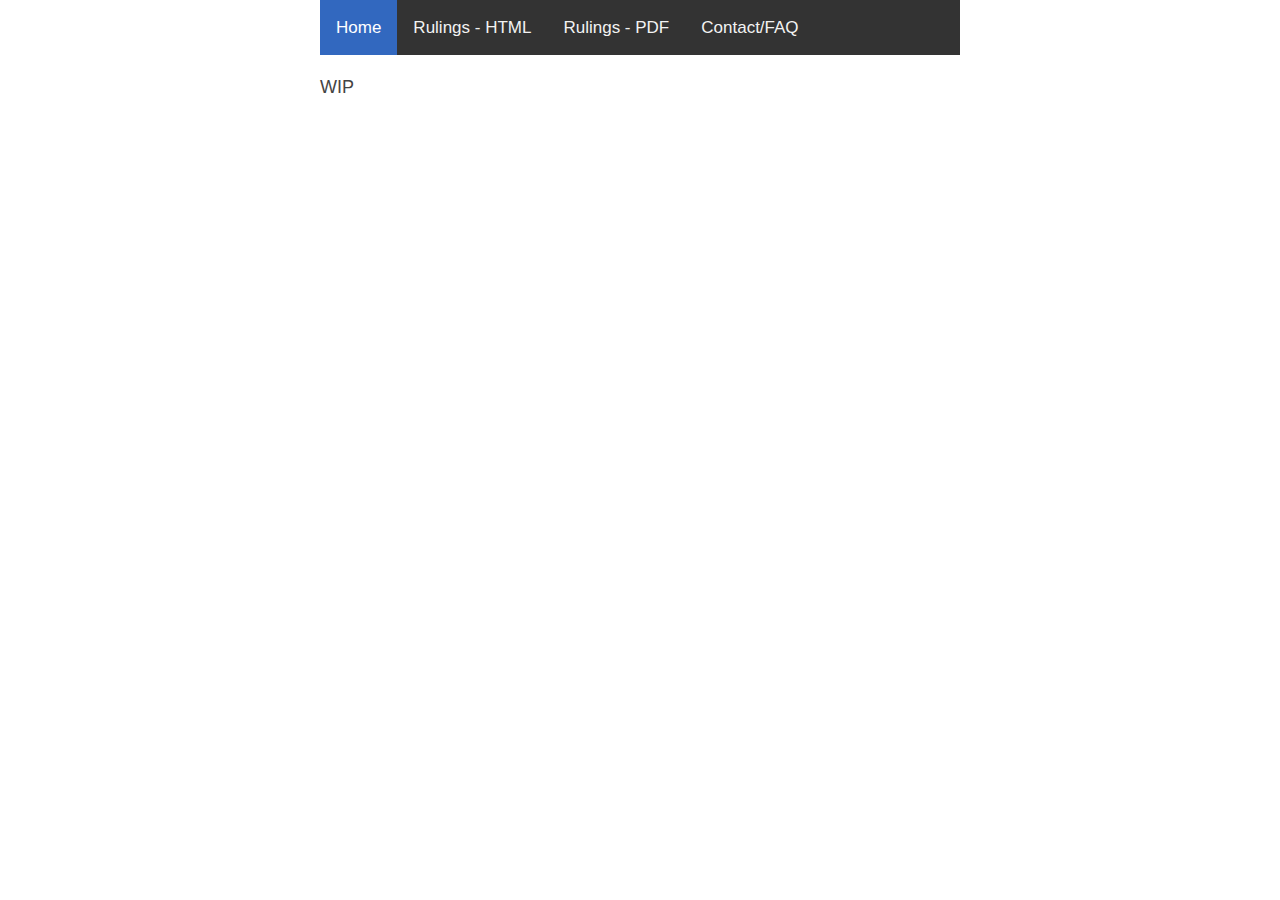
==== contact.html @ ed98aae8 "Goat Format Rulings" ====
<!doctype html>
<html>
    
<head>
<meta charset='UTF-8'><meta name='viewport' content='width=device-width initial-scale=1'>
<link rel="stylesheet" href="main.css">
<title>Contact</title>
</head>

<body>
    
<div class="topnav">
  <a class="active" href="index.html">Home</a>
  <a href="rulings.html">Rulings - HTML</a>
  <a href="rulings.pdf">Rulings - PDF</a>
  <a href="contact.html">Contact/FAQ</a>
</div>

<p>WIP</p>
</body>
</html>
---- main.css ----
body {margin: auto;max-width:50%;line-height:1.6;font-size:18px;color:#444;font-family: "Helvetica Neue", Helvetica, Arial, sans-serif; -webkit-font-smoothing: antialiased;}h1,h2,h3{line-height:1.2}

a{  
         color: #3268bf;  
         }




.topnav {
  overflow: hidden;
  background-color: #333;
   /*position: fixed; Set the navbar to fixed position */
  /*bottom: 0;  Position the navbar at the top of the page */
  /*width: 70%; /* Full width */
}

.topnav a {
  float: left;
  color: #f2f2f2;
  text-align: center;
  padding: 14px 16px;
  text-decoration: none;
  font-size: 17px;
}

.topnav a:hover {
  background-color: #ddd;
  color: black;
}

.topnav a.active {
  background-color: #3268bf;
  color: white;
}



table{
    margin: 0.8em 0;
}
table {
    padding: 0;
    word-break: initial;
}
table tr {
    border: 1px solid #dfe2e5;
    margin: 0;
    padding: 0;
}
table tr:nth-child(2n),
thead {
    background-color: #f8f8f8;
}
table th {
    font-weight: bold;
    border: 1px solid #dfe2e5;
    border-bottom: 0;
    margin: 0;
    padding: 6px 13px;
}
table td {
    border: 1px solid #dfe2e5;
    margin: 0;
    padding: 6px 13px;
}
table th:first-child,
table td:first-child {
    margin-top: 0;
}
table th:last-child,
table td:last-child {
    margin-bottom: 0;
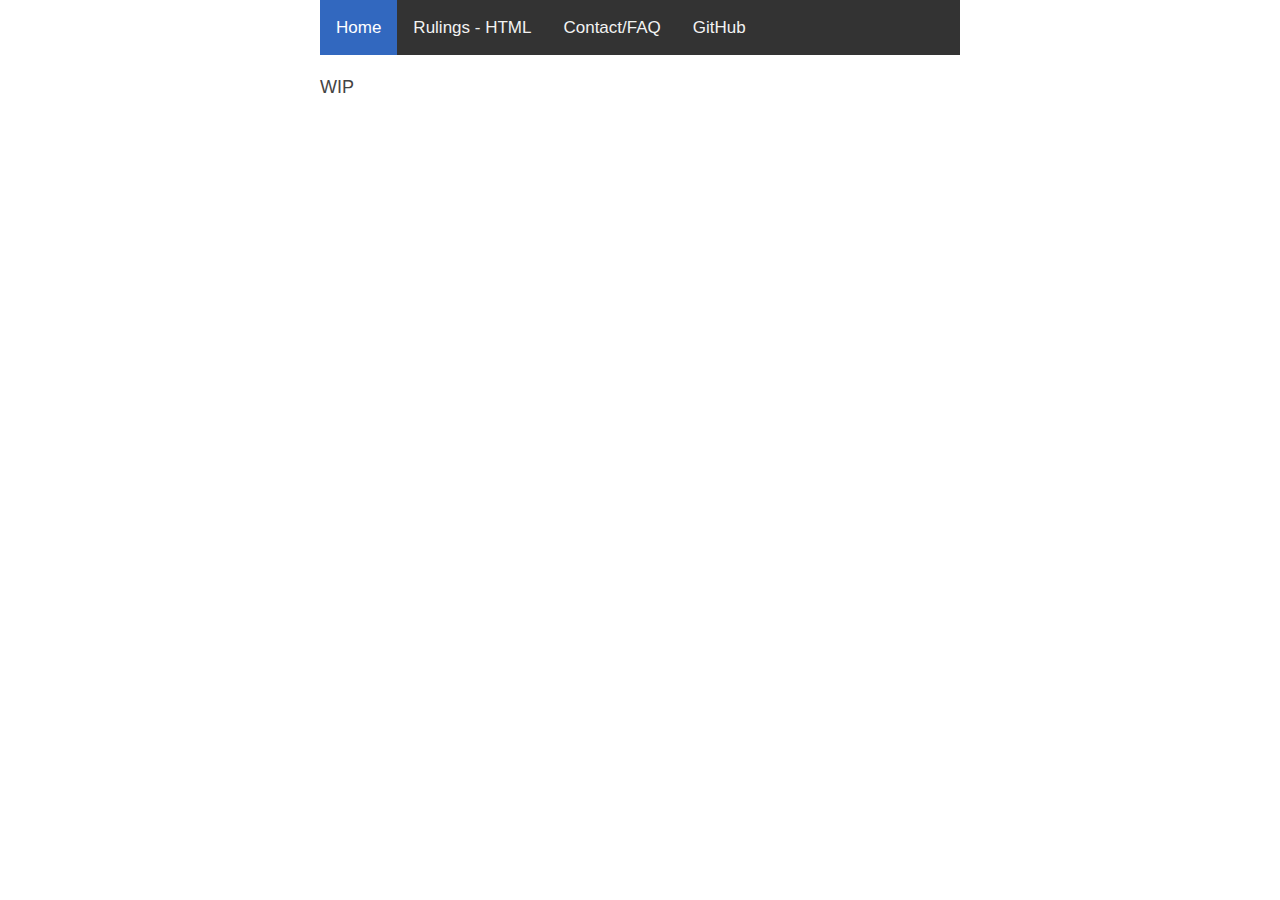
==== commit 3c73f45e: "Nav Bar" ====
--- a/contact.html
+++ b/contact.html
@@ -12,8 +12,8 @@
 <div class="topnav">
   <a class="active" href="index.html">Home</a>
   <a href="rulings.html">Rulings - HTML</a>
-  <a href="rulings.pdf">Rulings - PDF</a>
   <a href="contact.html">Contact/FAQ</a>
+  <a href="https://github.com/TheMTtakeover/goat-rulings" target="_blank">GitHub</a>
 </div>
 
 <p>WIP</p>
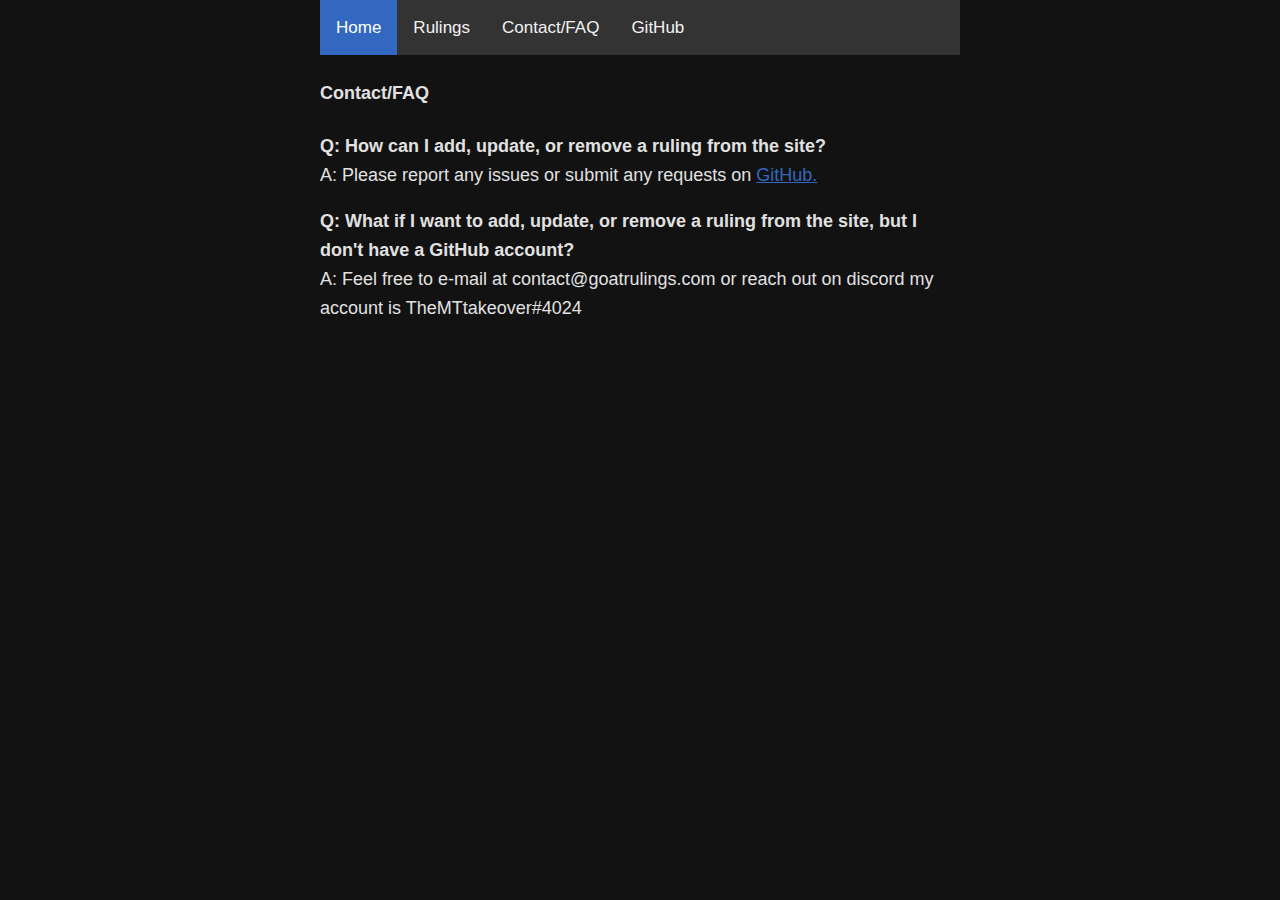
==== commit 5da73c9a: "Nav Bar" ====
--- a/contact.html
+++ b/contact.html
@@ -11,11 +11,15 @@
     
 <div class="topnav">
   <a class="active" href="index.html">Home</a>
-  <a href="rulings.html">Rulings - HTML</a>
+  <a href="rulings.html">Rulings</a>
   <a href="contact.html">Contact/FAQ</a>
   <a href="https://github.com/TheMTtakeover/goat-rulings" target="_blank">GitHub</a>
 </div>
 
-<p>WIP</p>
+<h4>Contact/FAQ</h4>
+<p><b>Q: How can I add, update, or remove a ruling from the site?</b><br>
+A: Please report any issues or submit any requests on <a href="https://github.com/TheMTtakeover/goat-rulings/issues" target="_blank">GitHub.</a></p>
+<p><b>Q: What if I want to add, update, or remove a ruling from the site, but I don't have a GitHub account?</b><br>
+A: Feel free to e-mail at contact@goatrulings.com or reach out on discord my account is TheMTtakeover#4024</p>
 </body>
 </html>--- a/main.css
+++ b/main.css
@@ -1,4 +1,11 @@
-body {margin: auto;max-width:50%;line-height:1.6;font-size:18px;color:#444;font-family: "Helvetica Neue", Helvetica, Arial, sans-serif; -webkit-font-smoothing: antialiased;}h1,h2,h3{line-height:1.2}
+body {margin: auto;max-width:50%;
+line-height:1.6;
+font-size:18px;
+color:#444;
+font-family: "Helvetica Neue", Helvetica, Arial, sans-serif; -webkit-font-smoothing: antialiased;
+color: #E1E1E1;
+background-color: #121212;}h1,h2,h3{line-height:1.2}
+
 
 a{  
          color: #3268bf;  
@@ -50,7 +57,7 @@
 }
 table tr:nth-child(2n),
 thead {
-    background-color: #f8f8f8;
+    background-color: #303030;
 }
 table th {
     font-weight: bold;
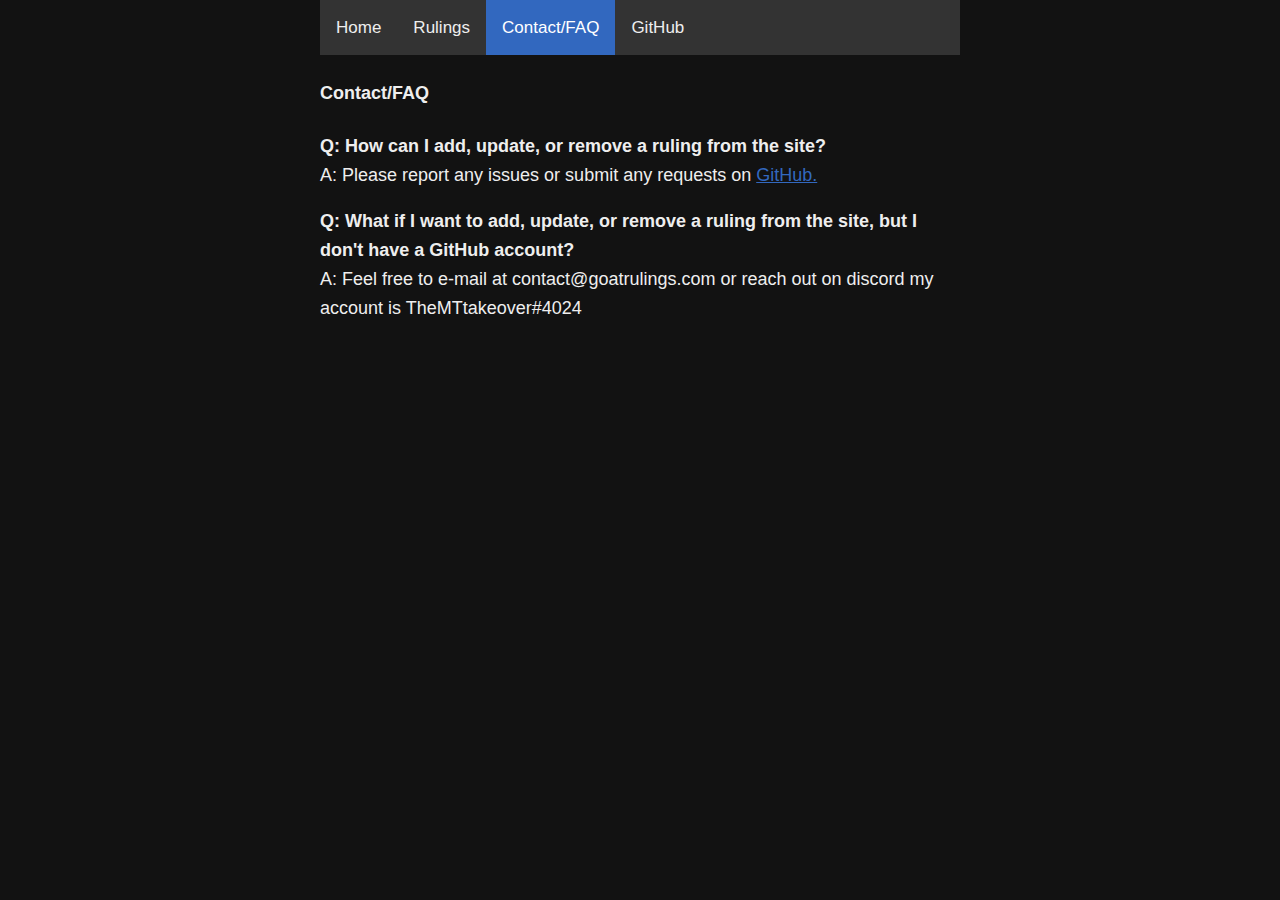
==== commit af0e66e3: "CSS/Formatting Updates" ====
--- a/contact.html
+++ b/contact.html
@@ -10,9 +10,9 @@
 <body>
     
 <div class="topnav">
-  <a class="active" href="index.html">Home</a>
+  <a href="index.html">Home</a>
   <a href="rulings.html">Rulings</a>
-  <a href="contact.html">Contact/FAQ</a>
+  <a class="active"  href="contact.html">Contact/FAQ</a>
   <a href="https://github.com/TheMTtakeover/goat-rulings" target="_blank">GitHub</a>
 </div>
 
--- a/main.css
+++ b/main.css
@@ -1,19 +1,15 @@
 body {margin: auto;max-width:50%;
 line-height:1.6;
 font-size:18px;
-color:#444;
 font-family: "Helvetica Neue", Helvetica, Arial, sans-serif; -webkit-font-smoothing: antialiased;
-color: #E1E1E1;
-background-color: #121212;}h1,h2,h3{line-height:1.2}
+color: #EEE;
+background-color: #121212;}
+h1,h2,h3{line-height:1.2}
 
 
-a{  
-         color: #3268bf;  
-         }
+a{color: #3268bf;}
 
-
-
-
+/* css for top nav */
 .topnav {
   overflow: hidden;
   background-color: #333;
@@ -24,7 +20,7 @@
 
 .topnav a {
   float: left;
-  color: #f2f2f2;
+  color: #EEE;
   text-align: center;
   padding: 14px 16px;
   text-decoration: none;
@@ -32,8 +28,8 @@
 }
 
 .topnav a:hover {
-  background-color: #ddd;
-  color: black;
+  background-color: #777;
+  color: #EEE;
 }
 
 .topnav a.active {
@@ -41,8 +37,7 @@
   color: white;
 }
 
-
-
+/*css for table */
 table{
     margin: 0.8em 0;
 }
@@ -77,4 +72,34 @@
 }
 table th:last-child,
 table td:last-child {
-    margin-bottom: 0;+margin-bottom: 0;}
+
+ul {
+   list-style: disc;
+}
+
+/* css for collapsible butons */
+.collapsible {
+  background-color: #777;
+  color: white;
+  cursor: pointer;
+  padding: 1.1rem;
+  width: 100%;
+  border: none;
+  text-align: left;
+  outline: none;
+  font-size: 17px;
+}
+
+.active, .collapsible:hover {
+  background-color: #3268bf;
+}
+
+.content {
+  padding: 0 18px;
+  max-height: 0;
+  overflow: hidden;
+  transition: max-height 0.2s ease-out;
+  background-color: #333;
+  color: #EEE;
+}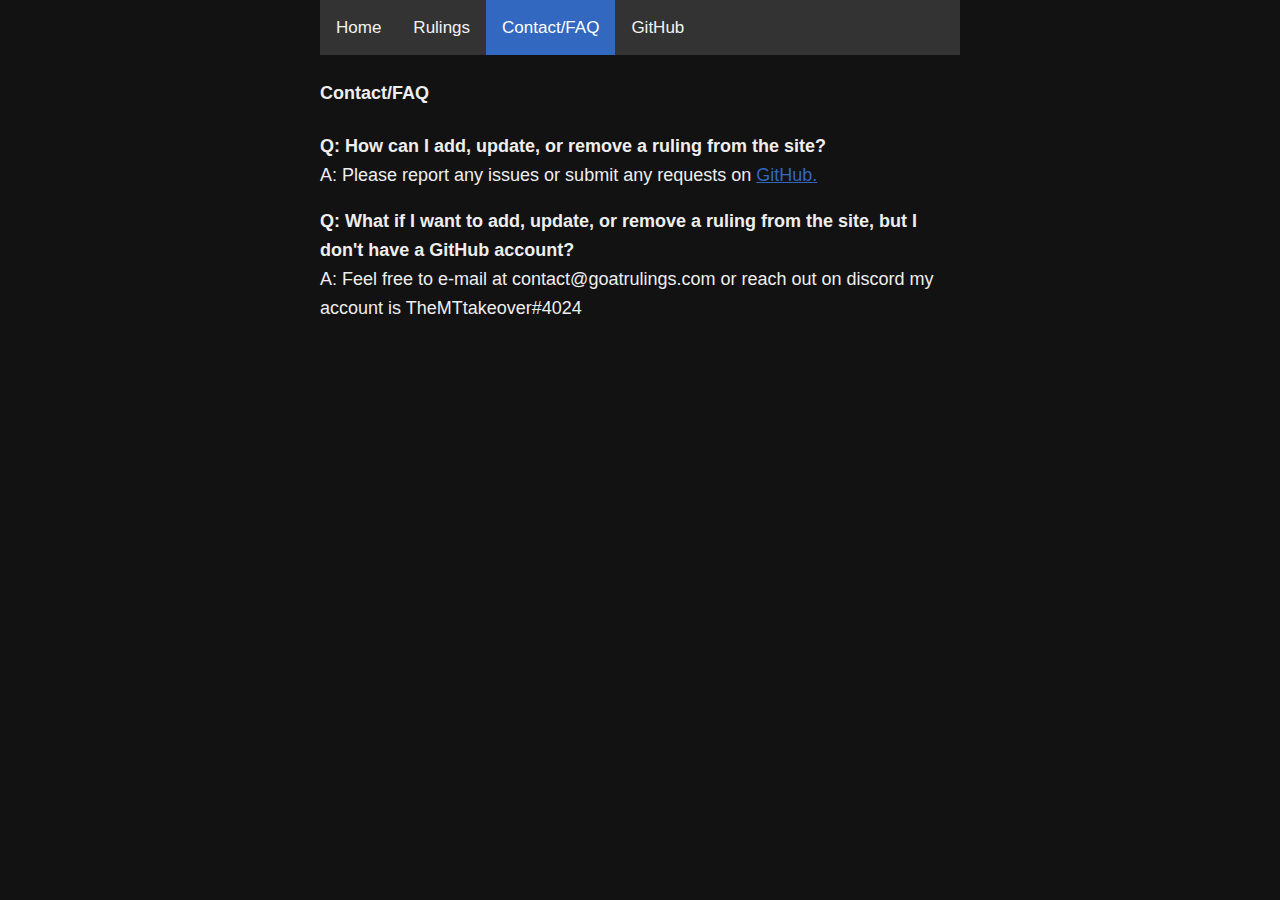
==== commit 8f66444e: "Merge pull request #9 from TheMTtakeover/V1.8.1" ====
--- a/contact.html
+++ b/contact.html
@@ -4,16 +4,20 @@
 <head>
 <meta charset='UTF-8'><meta name='viewport' content='width=device-width initial-scale=1'>
 <link rel="stylesheet" href="main.css">
+<link href="assets/fontawesome/css/all.css" rel="stylesheet">
 <title>Contact</title>
 </head>
 
 <body>
     
-<div class="topnav">
+<div class="topnav" id="myTopnav">
   <a href="index.html">Home</a>
   <a href="rulings.html">Rulings</a>
   <a class="active"  href="contact.html">Contact/FAQ</a>
-  <a href="https://github.com/TheMTtakeover/goat-rulings" target="_blank">GitHub</a>
+  <a href="https://github.com/TheMTtakeover/goat-rulings" target="_blank" rel="noopener noreferrer">GitHub</a>
+  <a href="javascript:void(0);" class="icon" onclick="myFunction()">
+    <i class="fa fa-bars"></i>
+  </a>
 </div>
 
 <h4>Contact/FAQ</h4>
@@ -21,5 +25,8 @@
 A: Please report any issues or submit any requests on <a href="https://github.com/TheMTtakeover/goat-rulings/issues" target="_blank">GitHub.</a></p>
 <p><b>Q: What if I want to add, update, or remove a ruling from the site, but I don't have a GitHub account?</b><br>
 A: Feel free to e-mail at contact@goatrulings.com or reach out on discord my account is TheMTtakeover#4024</p>
+
+<script src="jscripts/mobilenav.js"></script>
+
 </body>
 </html>--- a/main.css
+++ b/main.css
@@ -9,7 +9,7 @@
 
 a{color: #3268bf;}
 
-/* css for top nav */
+
 .topnav {
   overflow: hidden;
   background-color: #333;
@@ -20,7 +20,8 @@
 
 .topnav a {
   float: left;
-  color: #EEE;
+  display: block;
+  color: #f2f2f2;
   text-align: center;
   padding: 14px 16px;
   text-decoration: none;
@@ -28,8 +29,8 @@
 }
 
 .topnav a:hover {
-  background-color: #777;
-  color: #EEE;
+  background-color: #ddd;
+  color: black;
 }
 
 .topnav a.active {
@@ -37,7 +38,33 @@
   color: white;
 }
 
-/*css for table */
+.topnav .icon {
+  display: none;
+}
+
+@media screen and (max-width: 600px) {
+  .topnav a:not(:first-child) {display: none;}
+  .topnav a.icon {
+    float: right;
+    display: block;
+  }
+}
+
+@media screen and (max-width: 600px) {
+  .topnav.responsive {position: relative;}
+  .topnav.responsive .icon {
+    position: absolute;
+    right: 0;
+    top: 0;
+  }
+  
+  .topnav.responsive a {
+    float: none;
+    display: block;
+    text-align: left;
+  }
+}
+
 table{
     margin: 0.8em 0;
 }
@@ -72,34 +99,4 @@
 }
 table th:last-child,
 table td:last-child {
-margin-bottom: 0;}
-
-ul {
-   list-style: disc;
-}
-
-/* css for collapsible butons */
-.collapsible {
-  background-color: #777;
-  color: white;
-  cursor: pointer;
-  padding: 1.1rem;
-  width: 100%;
-  border: none;
-  text-align: left;
-  outline: none;
-  font-size: 17px;
-}
-
-.active, .collapsible:hover {
-  background-color: #3268bf;
-}
-
-.content {
-  padding: 0 18px;
-  max-height: 0;
-  overflow: hidden;
-  transition: max-height 0.2s ease-out;
-  background-color: #333;
-  color: #EEE;
-}+    margin-bottom: 0;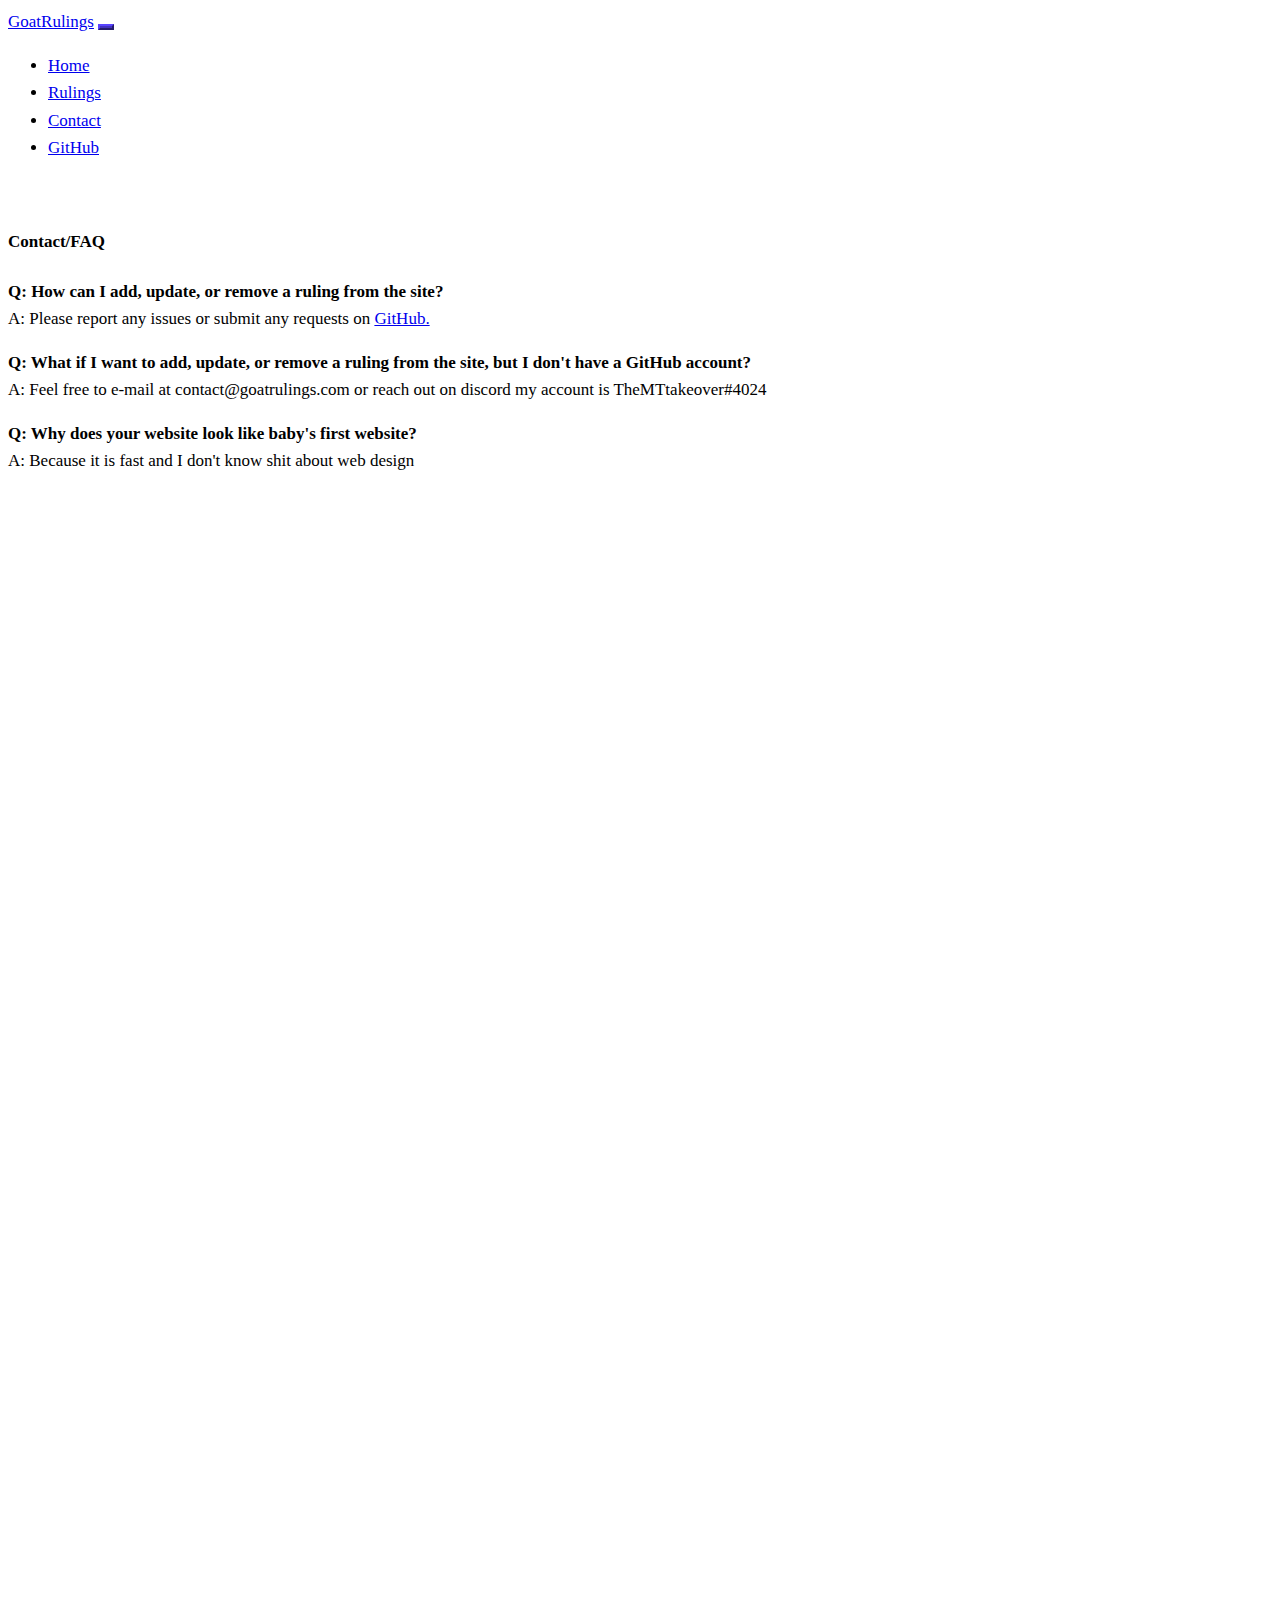
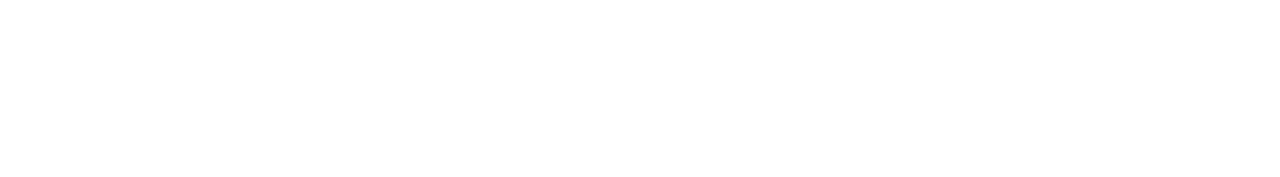
==== commit a5eb3359: "Migration to Bootstrap v5.1.3" ====
--- a/contact.html
+++ b/contact.html
@@ -2,31 +2,110 @@
 <html>
     
 <head>
-<meta charset='UTF-8'><meta name='viewport' content='width=device-width initial-scale=1'>
-<link rel="stylesheet" href="main.css">
-<link href="assets/fontawesome/css/all.css" rel="stylesheet">
+  <meta charset='UTF-8'><meta name='viewport' content='width=device-width initial-scale=1'>
+  <link href="bootstrap/css/bootstrap.css" rel="stylesheet">
+<script src="bootstrap/js/bootstrap.bundle.js"></script>
+<style>
+a:hover { color: #32afbf !important; }
+button {background-color: #4232bf !important;}
+button {border-color:#4232bf !important; }
+button:hover { background-color: #32afbf !important; }
+body {line-height:1.6 !important; font-size:17px !important;}
+span.empty_fill {
+    display:block !important;
+    overflow:hidden !important;
+    width:100% !important;
+    height:100% !important;
+}
+</style>
 <title>Contact</title>
 </head>
 
 <body>
     
-<div class="topnav" id="myTopnav">
-  <a href="index.html">Home</a>
-  <a href="rulings.html">Rulings</a>
-  <a class="active"  href="contact.html">Contact/FAQ</a>
-  <a href="https://github.com/TheMTtakeover/goat-rulings" target="_blank" rel="noopener noreferrer">GitHub</a>
-  <a href="javascript:void(0);" class="icon" onclick="myFunction()">
-    <i class="fa fa-bars"></i>
-  </a>
-</div>
+  <nav class="navbar navbar-expand-md navbar-dark bg-dark">
+    <div class="container-fluid">
+      <a class="navbar-brand" href="#">GoatRulings</a>
+      <button class="navbar-toggler" type="button" data-bs-toggle="collapse" data-bs-target="#navbarToggler" aria-controls="navbarTogglerDemo02" aria-expanded="false" aria-label="Toggle navigation">
+        <span class="navbar-toggler-icon"></span>
+      </button>
+      <div class="collapse navbar-collapse" id="navbarToggler">
+        <ul class="navbar-nav me-auto mb-2 mb-lg-0">
+          <li class="nav-item">
+            <a class="nav-link" href="index.html">Home</a>
+          </li>
+          <li class="nav-item">
+            <a class="nav-link" href="rulings.html">Rulings</a>
+          </li>
+          <li class="nav-item">
+            <a class="nav-link active" aria-current="page" href="contact.html">Contact</a>
+          </li>
+          <li class="nav-item">
+            <a class="nav-link" href="https://github.com/TheMTtakeover/goat-rulings">GitHub</a>
+          </li>
+        </ul>
+      </div>
+    </div>
+  </nav>
 
-<h4>Contact/FAQ</h4>
-<p><b>Q: How can I add, update, or remove a ruling from the site?</b><br>
-A: Please report any issues or submit any requests on <a href="https://github.com/TheMTtakeover/goat-rulings/issues" target="_blank">GitHub.</a></p>
-<p><b>Q: What if I want to add, update, or remove a ruling from the site, but I don't have a GitHub account?</b><br>
-A: Feel free to e-mail at contact@goatrulings.com or reach out on discord my account is TheMTtakeover#4024</p>
-
-<script src="jscripts/mobilenav.js"></script>
-
+  <div class="bg-dark text-white px-2 px-sm-3 px-md-4 px-lg-5">
+    <br>
+    <h4>Contact/FAQ</h4>
+    <p><b>Q: How can I add, update, or remove a ruling from the site?</b><br>
+    A: Please report any issues or submit any requests on <a href="https://github.com/TheMTtakeover/goat-rulings/issues" target="_blank">GitHub.</a></p>
+    
+    <p><b>Q: What if I want to add, update, or remove a ruling from the site, but I don't have a GitHub account?</b><br>
+    A: Feel free to e-mail at contact@goatrulings.com or reach out on discord my account is TheMTtakeover#4024</p>
+    
+    <p><b>Q: Why does your website look like baby's first website?</b><br>
+    A: Because it is fast and I don't know shit about web design</p>
+    <br>
+    <br>
+    <br>
+    <br>
+    <br>
+    <br>
+    <br>
+    <br>
+    <br>
+    <br>
+    <br>
+    <br>
+    <br>
+    <br>
+    <br>
+    <br>
+    <br>
+    <br>
+    <br>
+    <br>
+    <br>
+    <br>
+    <br>
+    <br>
+    <br>
+    <br>
+    <br>
+    <br>
+    <br>
+    <br>
+    <br>
+    <br>
+    <br>
+    <br>
+    <br>
+    <br>
+    <br>
+    <br>
+    <br>
+    <br>
+    <br>
+    <br>
+    <br>
+    <br>
+    <br>
+    <br>
+    <br>
+  </div>
 </body>
 </html>